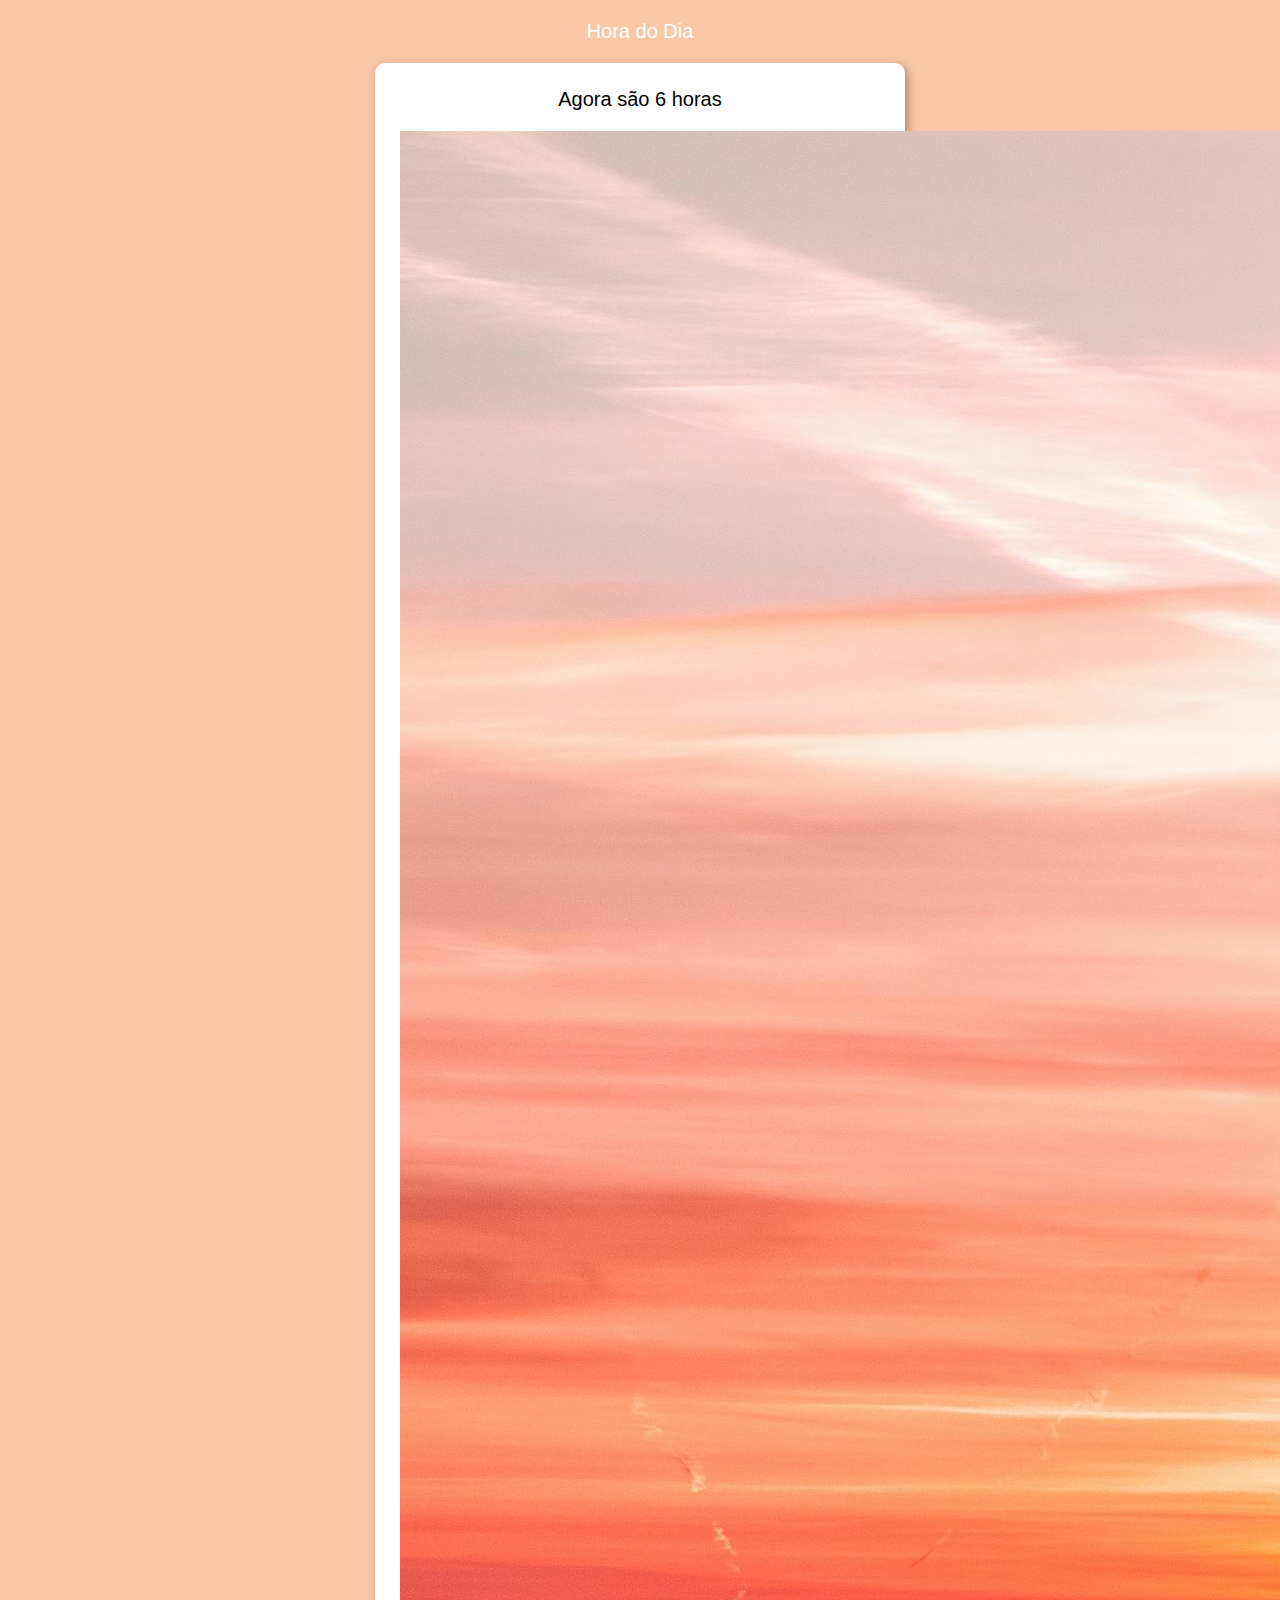
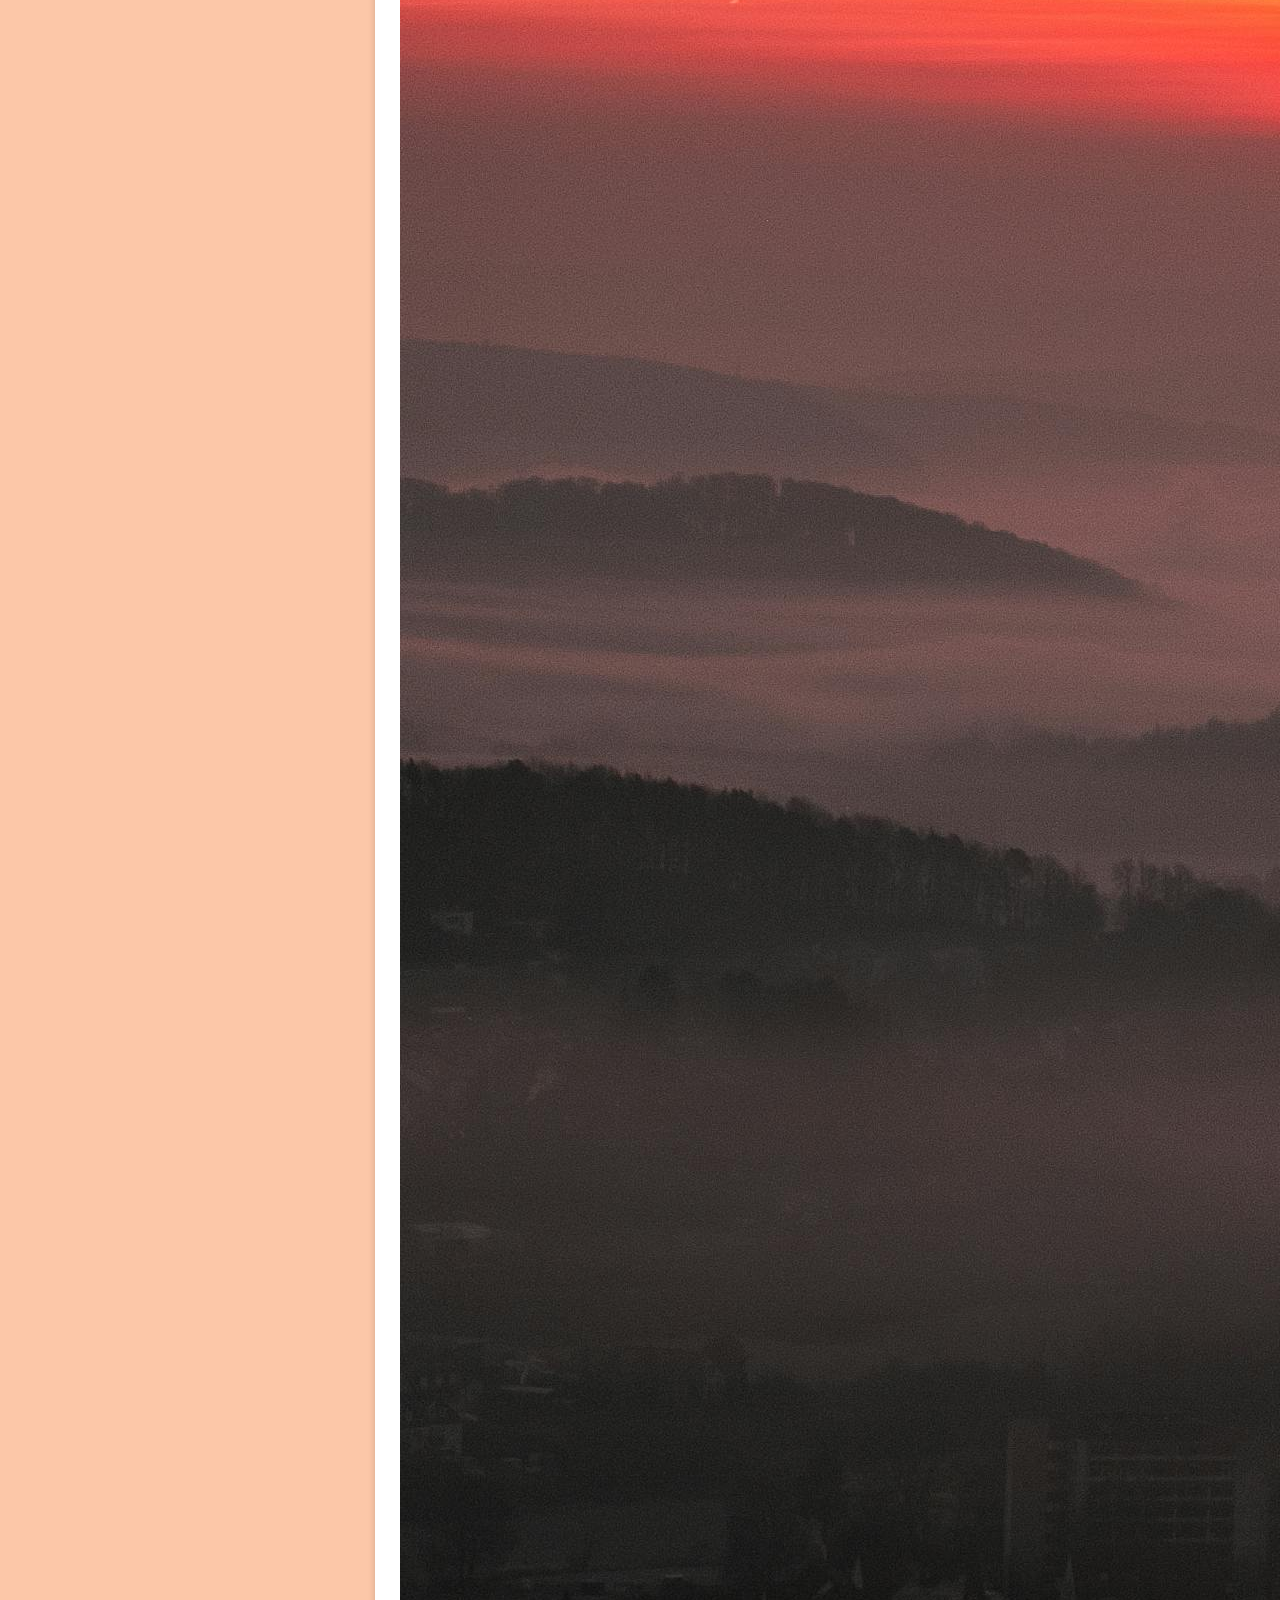
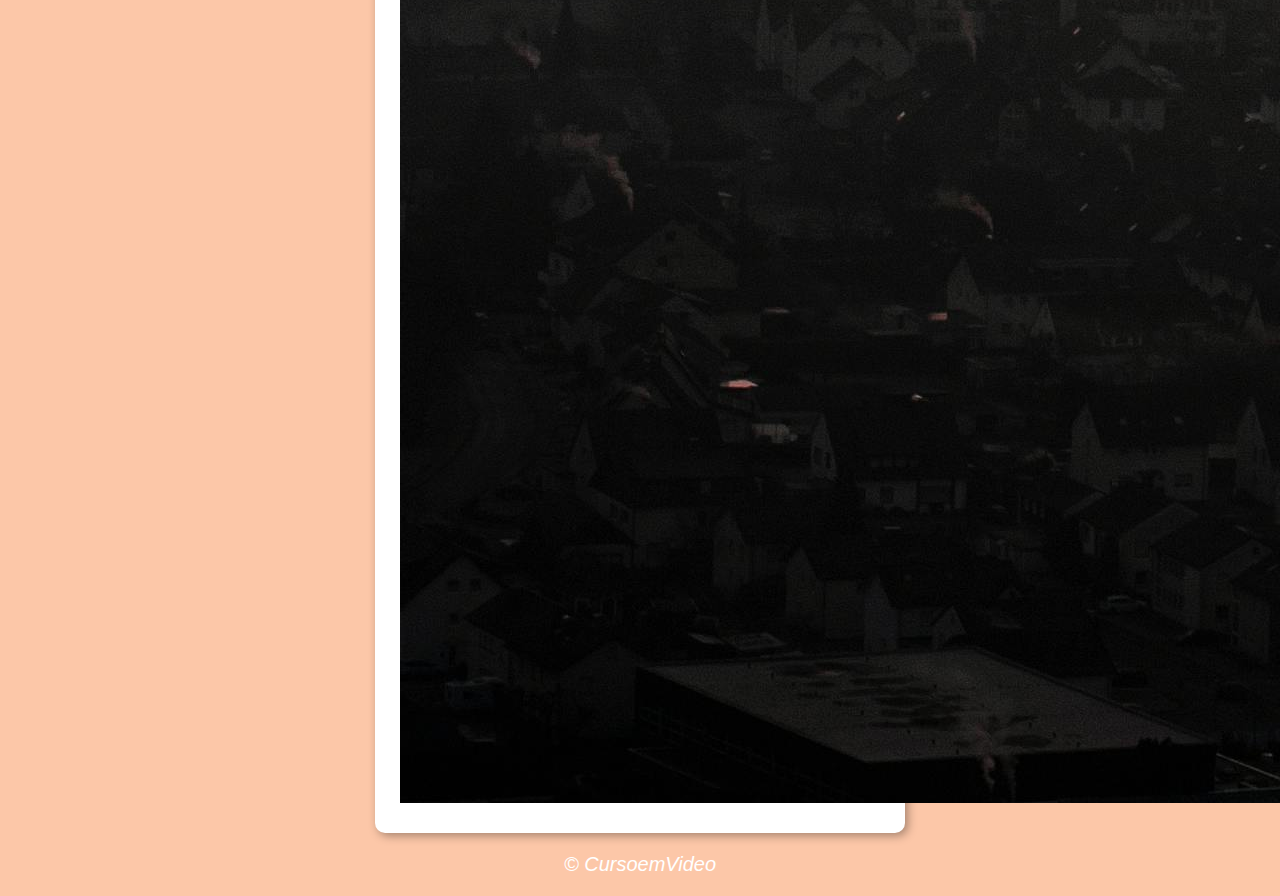
==== CursoemVideo/mod_05/aula14ex/ex02/index.html @ 6fe3b615 "update" ====
<!DOCTYPE html>
<html lang="pt-br">
<head>
    <meta charset="UTF-8">
    <meta name="viewport" content="width=device-width, initial-scale=1.0">
    <title>Exercicios 1</title>
    <link rel="stylesheet" href="css/style.css">
</head>
<body onload="carregar()">
    <header>
        <p>Hora do Dia</p>
    </header>
    <main>
        <section>
            <div id="msg">
                Aqui vai aperecer a mensagem
            </div>
            <div class="foto">
                <img id="img" src="">
            </div>
        </section>
    </main>
    <footer>
        <p>&copy; CursoemVideo</p>
    </footer>
    <script src="js/script.js"></script>
</body>
</html>
---- CursoemVideo/mod_05/aula14ex/ex02/css/style.css ----
body{
    background: rgb(126, 180, 250);
    font: normal 15pt arial;
}
header{
    color: white;
    text-align: center;
}
section{
    background: white;
    border-radius: 10px;
    padding: 15px;
    width: 500px;
    margin:auto;
    box-shadow: 3px 3px 10px rgba(0, 0, 0, 0.336);
}
div{
    text-align: center;
    padding: 10px;
}
footer{
    color: white;
    text-align: center;
    font-style: italic;
}
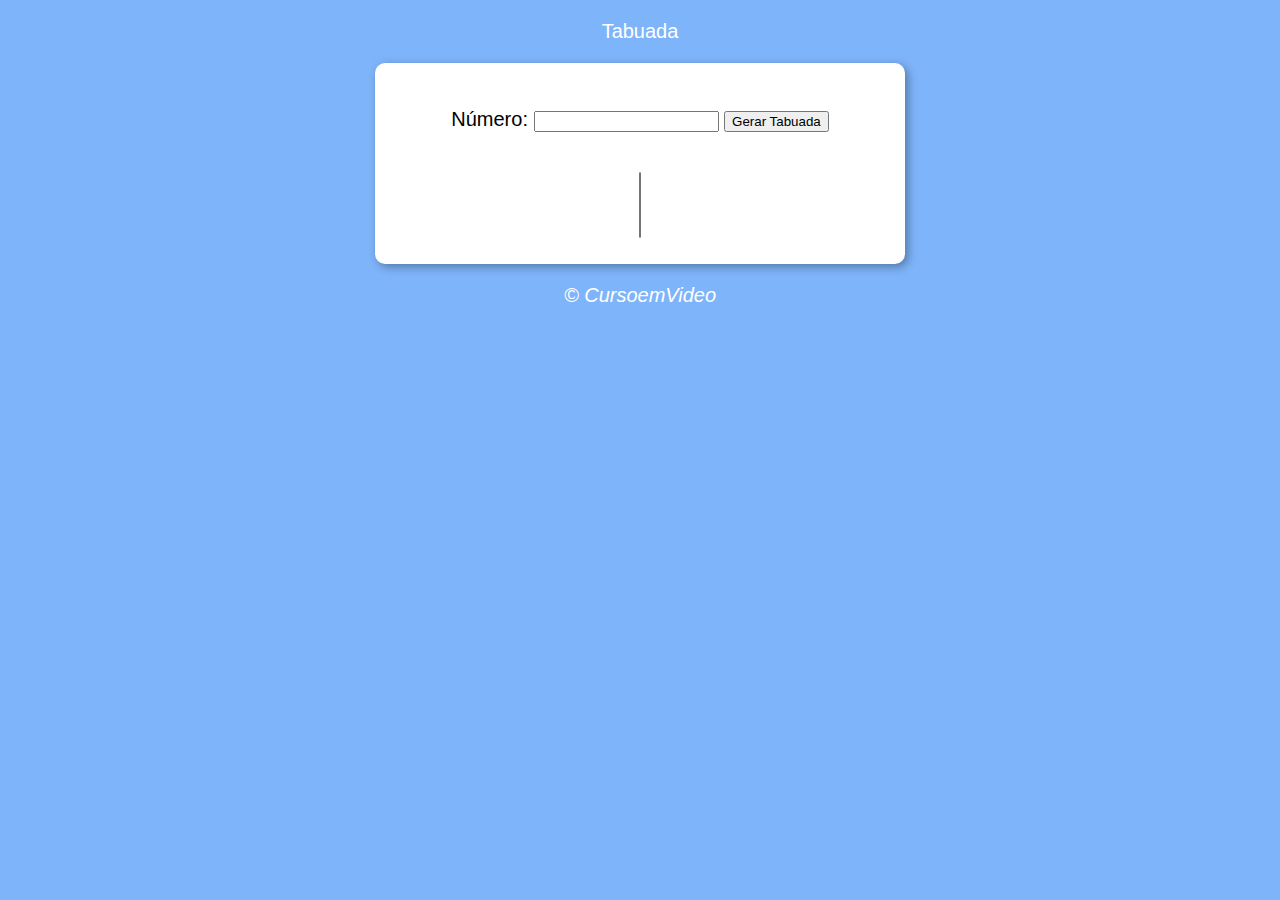
==== commit 62f4c8c3: "att" ====
--- a/CursoemVideo/mod_05/aula14ex/ex02/index.html
+++ b/CursoemVideo/mod_05/aula14ex/ex02/index.html
@@ -6,17 +6,27 @@
     <title>Exercicios 1</title>
     <link rel="stylesheet" href="css/style.css">
 </head>
-<body onload="carregar()">
+<body >
     <header>
-        <p>Hora do Dia</p>
+        <p>Tabuada</p>
     </header>
     <main>
         <section>
-            <div id="msg">
-                Aqui vai aperecer a mensagem
+            <div>
+                <p>
+                    Número:
+                    <input type="number" name="txtnum" id="txtnum">
+                    <button type="button" onclick="tabuada()">Gerar Tabuada</button>
+                </p>
+                <p id="res">
+                    
+                </p>
             </div>
-            <div class="foto">
-                <img id="img" src="">
+            <div>
+                <select name="tabuada" id="tabu" multiple>
+
+
+                </select>              
             </div>
         </section>
     </main>
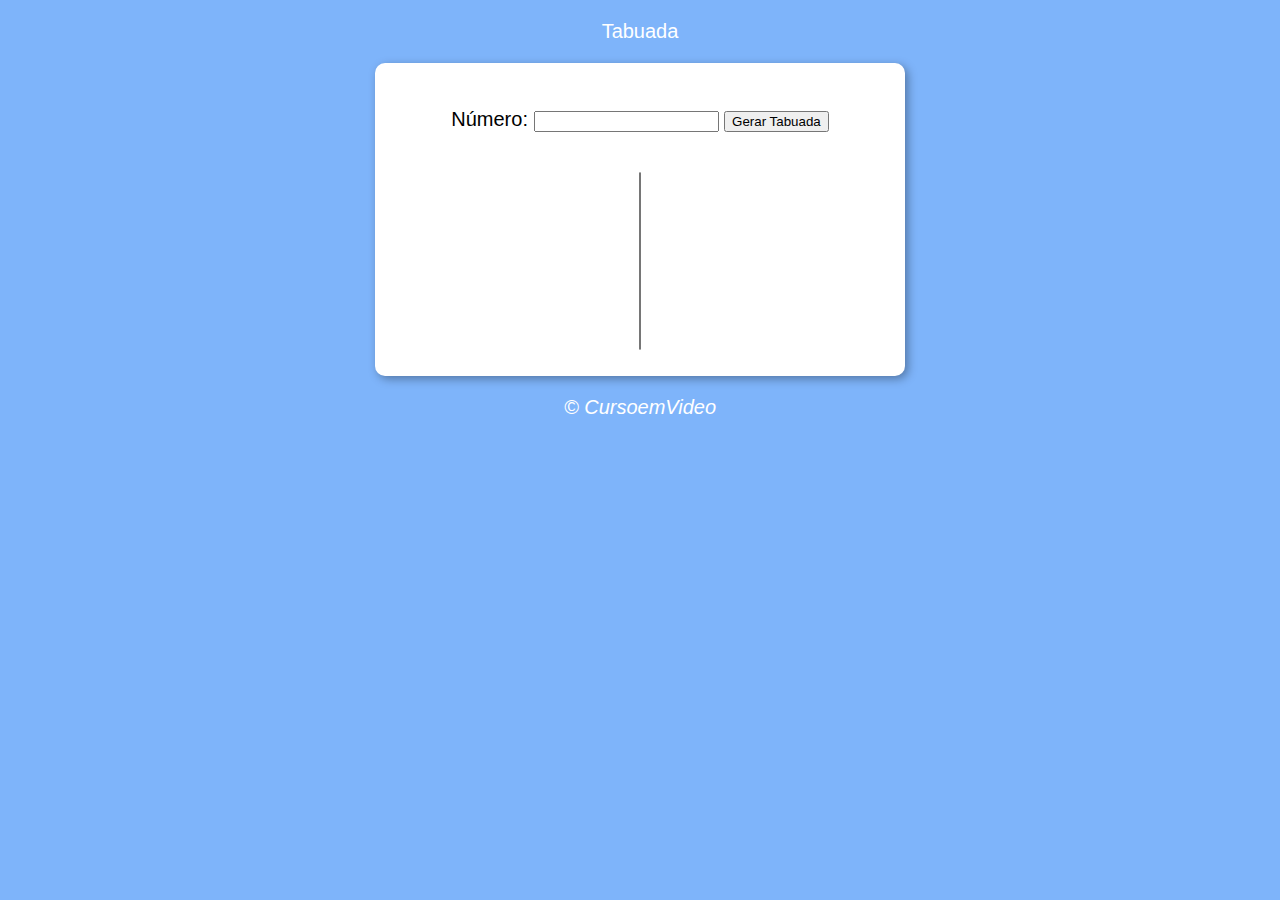
==== commit 6b433fe4: "update2" ====
--- a/CursoemVideo/mod_05/aula14ex/ex02/index.html
+++ b/CursoemVideo/mod_05/aula14ex/ex02/index.html
@@ -23,7 +23,7 @@
                 </p>
             </div>
             <div>
-                <select name="tabuada" id="tabu" multiple>
+                <select name="tabuada" id="tabu" size="11">
 
 
                 </select>              
